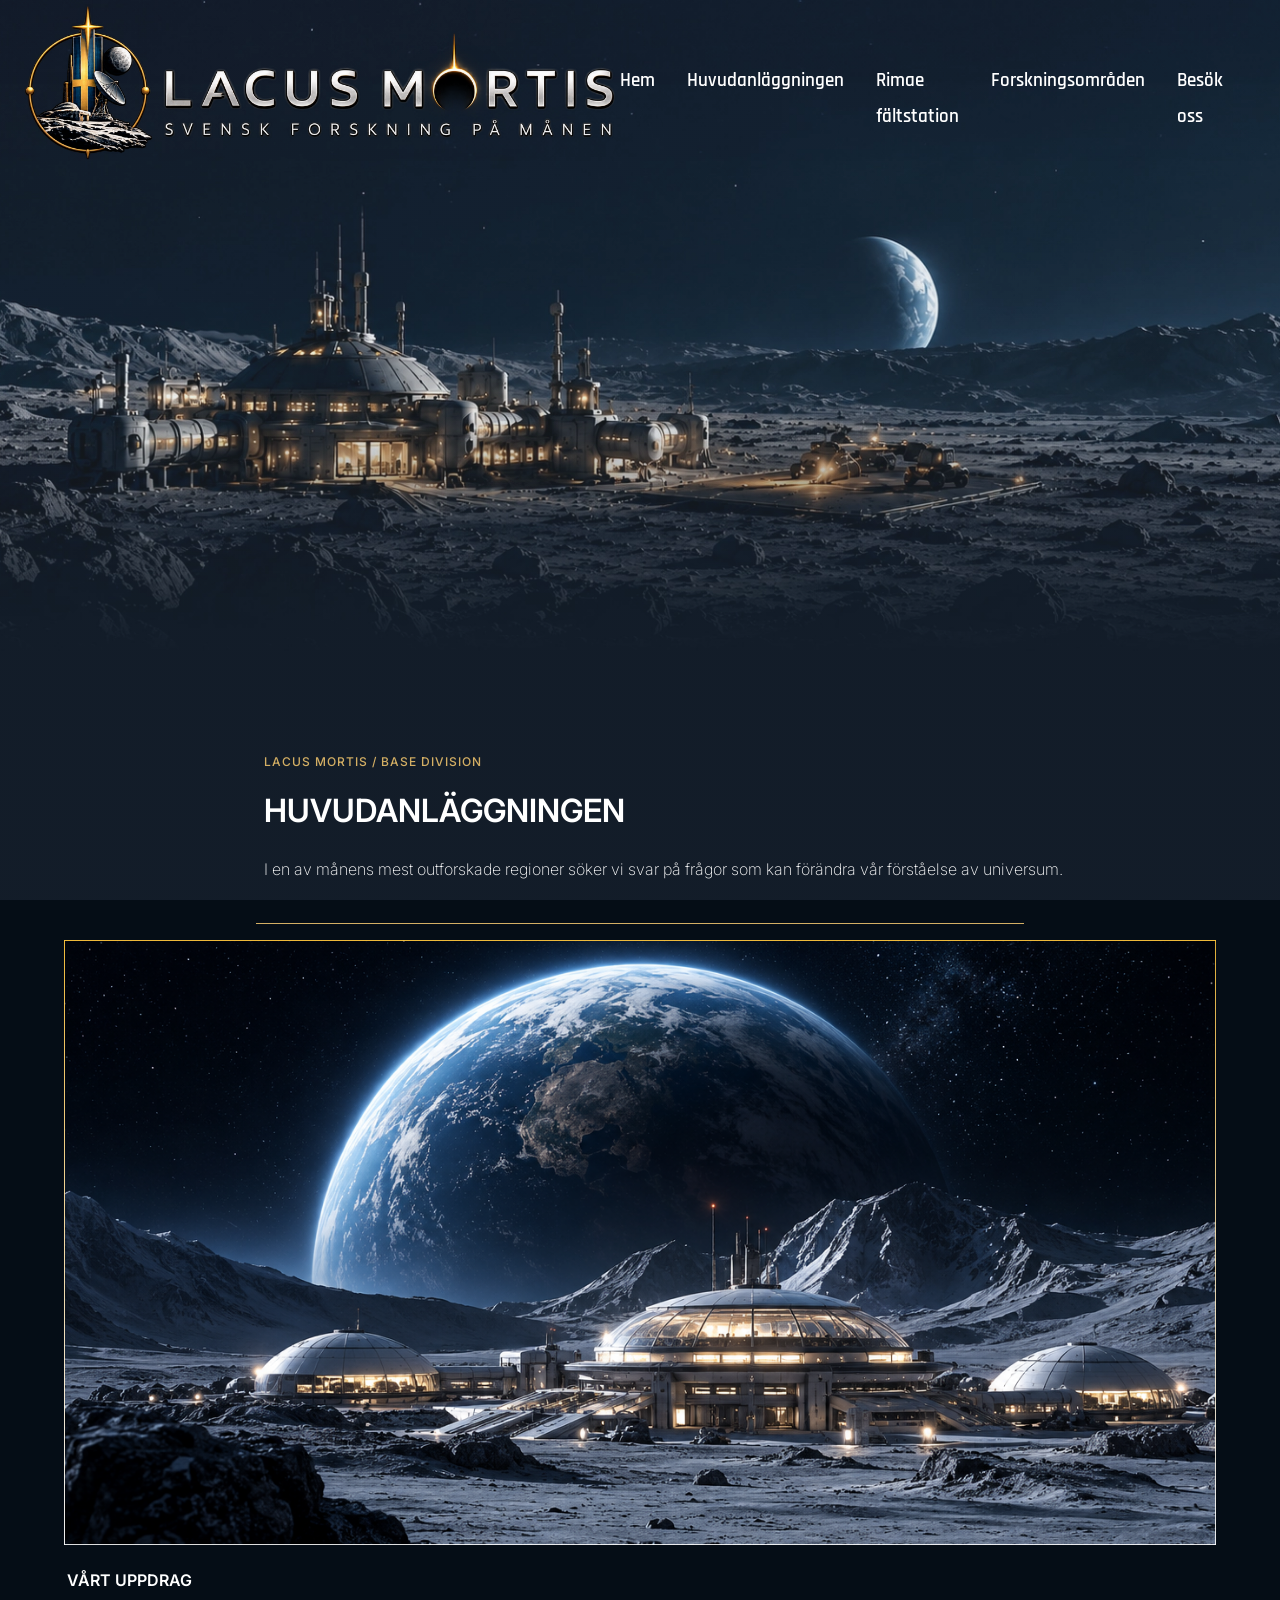
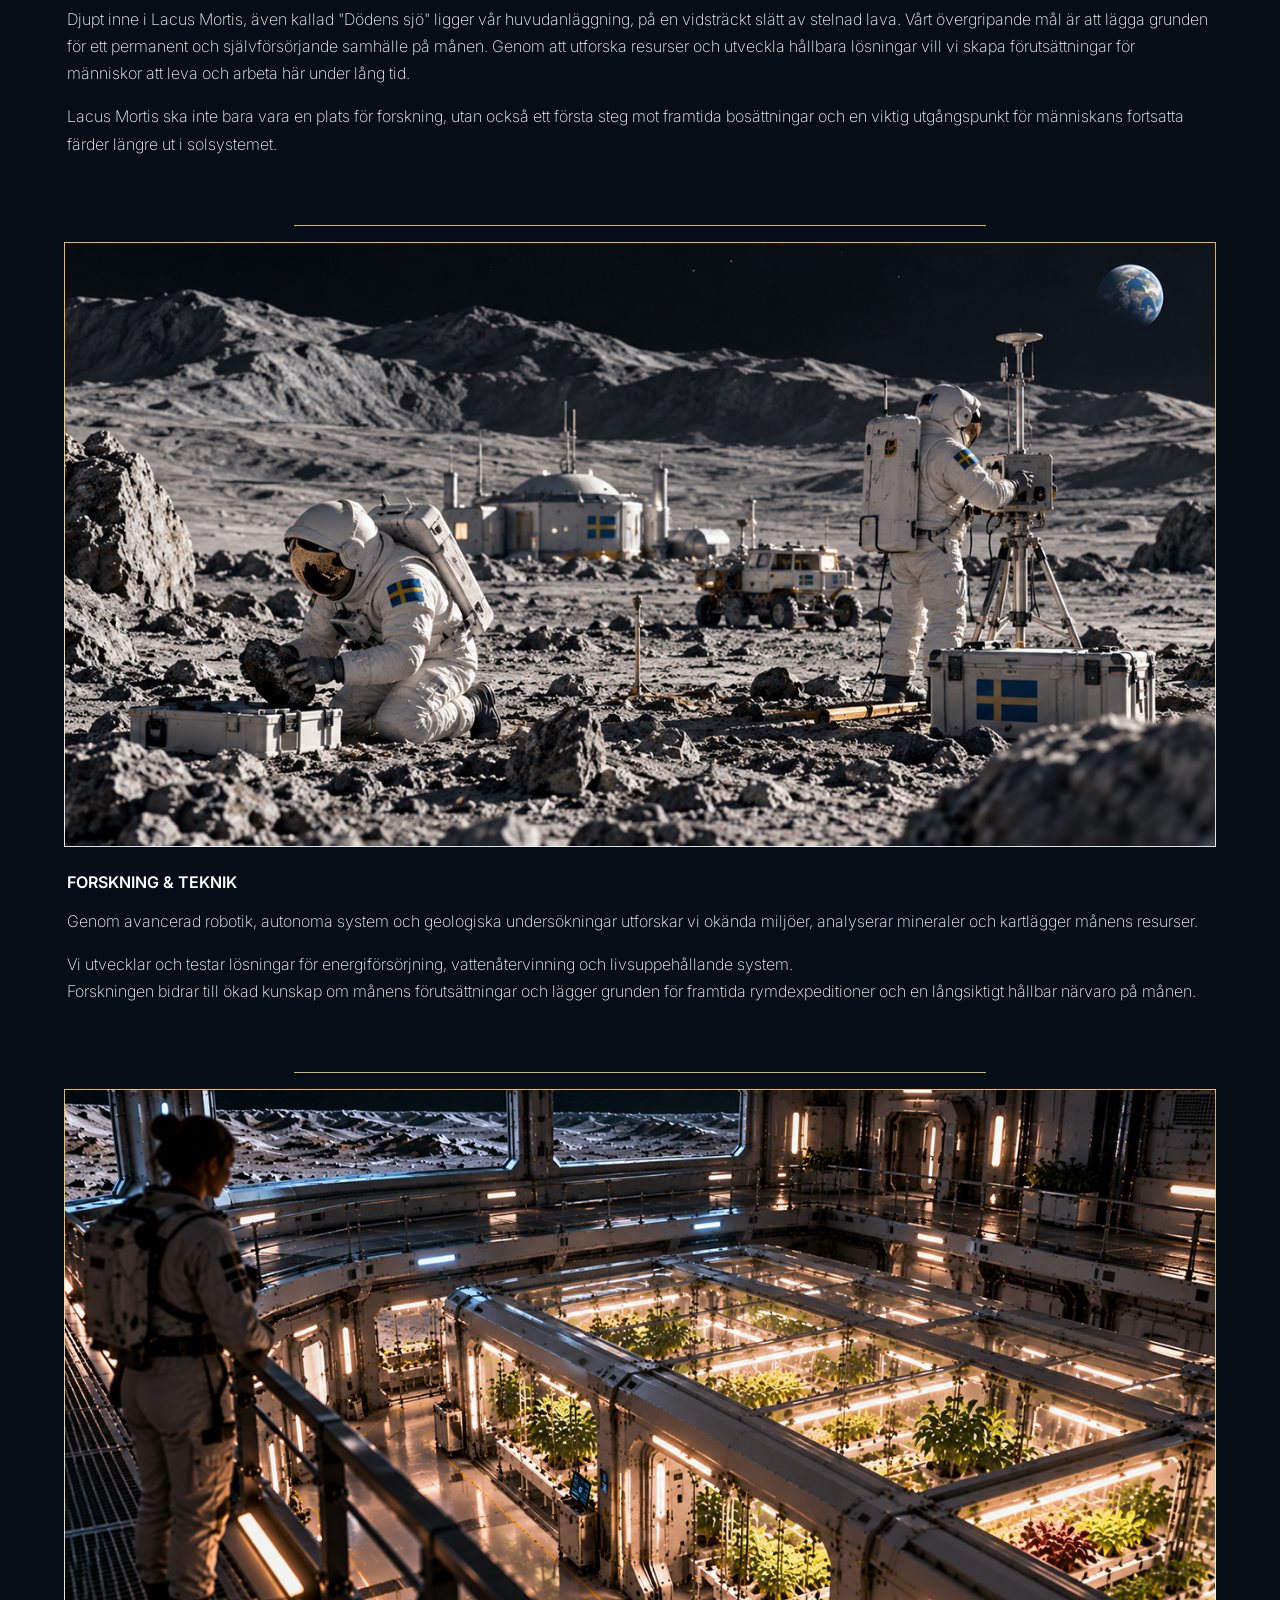
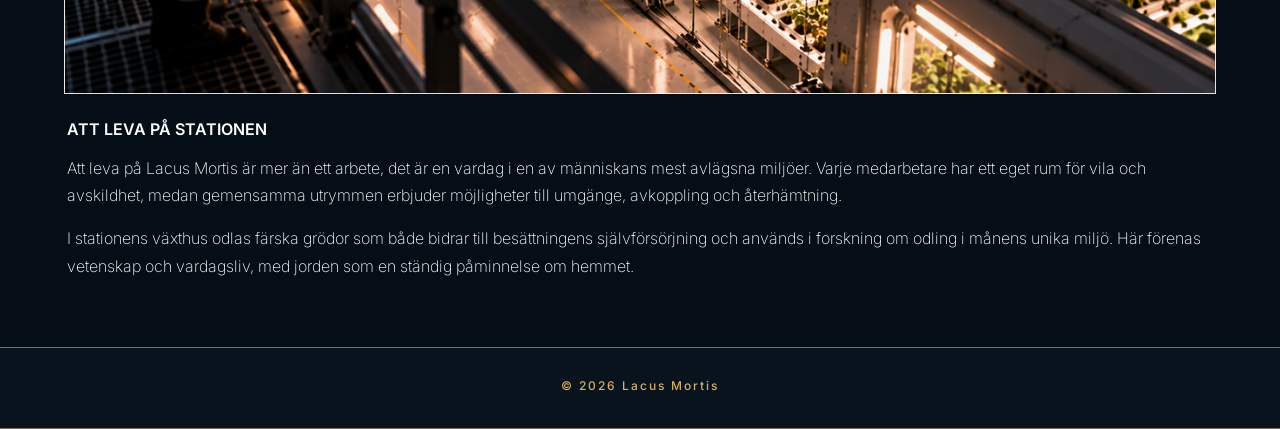
==== base.html @ a6250abe "Lade till sida base med samma grundstruktur, 3 block med info för både mobil och desktop" ====
<!DOCTYPE html>
<html lang="sv">

<head>
    <meta charset="UTF-8">
    <meta name="viewport" content="width=device-width, initial-scale=1.0">
    <link rel="preconnect" href="https://fonts.googleapis.com">
    <link rel="preconnect" href="https://fonts.gstatic.com" crossorigin>
    <link
        href="https://fonts.googleapis.com/css2?family=Inspiration&family=Inter:wght@200;300;400;600;700&family=Rajdhani:wght@300;400;500;600&display=swap"
        rel="stylesheet">
    <link rel="stylesheet" href="css/style.css">
    <link rel="stylesheet" href="css/stylebase.css">
    <script src="js/main.js" defer></script>
    <title>Lacus Mortis - Svensk forskning på månen</title>
</head>

<body class="base">
    <!-- Sidhuvud och navigering -->
    <header>

        <img src="images/logotext_lacusmortis.webp" alt="Lacus Mortis logotyp" class="headerlogo">
        <!-- Bild för Mobil -->
        <img src="images/logoicontext_lacusmortis.webp" alt="Lacus Mortis logotyp" class="headericonlogo">
        <!-- Bild för Desktop -->

        <button class="menu-toggle">☰</button>
        <nav class="menu">
            <ul>
                <li><a href="index.html">Hem</a></li>
                <li><a href="base.html">Huvudanläggningen</a></li>
                <li><a href="rimae.html">Rimae fältstation</a></li>
                <li><a href="science.html">Forskningsområden</a></li>
                <li><a href="visit.html">Besök oss</a></li>
                <li><a href="secure.html"><img src="images/icon_login.png" alt="Logga in"
                            class="login-icon">Säkerhetsklass</a>
                </li>
            </ul>
        </nav>
    </header>
    <!-- Information om huvudanläggningen i 3 block -->
    <section class="basemaintext">

        <div class="basemaininfo">
            <span class="researchlabel">LACUS MORTIS / BASE DIVISION</span>

            <h2>HUVUDANLÄGGNINGEN</h2>

            <p>I en av månens mest outforskade regioner söker vi svar på frågor som kan förändra vår förståelse
                av universum.</p>
        </div>
    </section>

    <div class="baseline"></div>    <!-- Avdelare -->

    <section class="baseinfo">
        <div class="baseimgtext">
            <img src="images/base_first.png" alt="Information om huvudanläggningen" class="basefirstimg">
            <div class="baseblock">
                <h3>VÅRT UPPDRAG</h3>
                <p>Djupt inne i Lacus Mortis, även kallad "Dödens sjö" ligger vår huvudanläggning, på en vidsträckt slätt
                av stelnad lava. Vårt övergripande mål är att lägga grunden för ett permanent och självförsörjande samhälle på
                månen. Genom att utforska resurser och utveckla hållbara lösningar vill vi skapa förutsättningar för människor
                att leva och arbeta här under lång tid.</p> 
                
                <p>Lacus Mortis ska inte bara vara en plats för forskning, utan också ett första steg mot framtida bosättningar och
                en viktig utgångspunkt för människans fortsatta färder längre ut i solsystemet.</p>
            </div>
        </div>

        <div class="baseline"></div>    <!-- Avdelare -->

        <div class="baseimgtext">
            <img src="images/base_second.png" alt="Information om huvudanläggningen" class="basefirstimg">
            <div class="baseblock">
                <h3>FORSKNING & TEKNIK</h3>
                <p>Genom avancerad robotik, autonoma system och geologiska undersökningar utforskar vi okända miljöer, analyserar
                mineraler och kartlägger månens resurser.</p>
                
                <p>Vi utvecklar och testar lösningar för energiförsörjning, vattenåtervinning och
                livsuppehållande system.<br>
                Forskningen bidrar till ökad kunskap om månens förutsättningar och lägger grunden för framtida
                rymdexpeditioner och en långsiktigt hållbar närvaro på månen.</p>

            </div>
        </div>

        <div class="baseline"></div>     <!-- Avdelare -->

        <div class="baseimgtext">
            <img src="images/base_third.png" alt="Information om huvudanläggningen" class="basefirstimg">
            <div class="baseblock">
                <h3>ATT LEVA PÅ STATIONEN</h3>
                <p>Att leva på Lacus Mortis är mer än ett arbete, det är en vardag i en av människans mest avlägsna miljöer. 
                    Varje medarbetare har ett eget rum för vila och avskildhet, medan gemensamma utrymmen erbjuder möjligheter till umgänge, 
                    avkoppling och återhämtning.</p> 
                    
                    <p>I stationens växthus odlas färska grödor som både bidrar till besättningens självförsörjning
                    och används i forskning om odling i månens unika miljö. Här förenas vetenskap och vardagsliv, med jorden som en ständig
                    påminnelse om hemmet.</p>

            </div>
        </div>
    </section>

    <footer class="footer">
        <p>© 2026 Lacus Mortis</p>
    </footer>
</body>

</html>
---- css/style.css ----
/* Grundläggande styling */
body {
    min-height: 100vh;
    background-color: #050D16;
    margin: 0;
    padding: 0;
    font-family: 'inter', sans-serif;
    color: white;
    font-size: 1rem;
    line-height: 1.7;
    font-weight: 400;
}

/* Fixerad bakgrund för mobil och desktop.
   ::before skapar ett separat bakgrundslager.
   position: fixed håller bakgrunden stilla vid scrollning.
   100lvh förhindrar att bakgrunden zoomar när
   mobilens adressfält visas eller döljs.
*/
body::before {
    content: "";
    /* Skapar ett tomt pseudo-element utan textinnehåll */
    position: fixed;
    top: 0;
    left: 0;
    width: 100%;
    height: 100lvh;
    background-image:
    linear-gradient(
    rgba(120, 145, 165, 0.15),
    rgba(120, 145, 165, 0.15)
    ),
    url('../images/background_mobile.webp');
    background-size: cover;
    background-position: center;
    background-repeat: no-repeat;
    z-index: -1;
}

header {
    display: flex;
    /* Flex-container för att placera ikoner */
    justify-content: flex-end;
    /* Lägger ikonen till höger */
    position: relative;
    /* Referenspunkt för hamburgermenyn */
    align-items: center;
    /* Styr placering vertikalt i flexbox */
}

.headerlogo {
    max-width: 250px;
    height: auto;
    margin-right: auto;
    margin-top: 3px;
    padding-left: 20px;
}

.headericonlogo {
    display: none;
    /* Gör bilden osynlig */
}

.login-icon {
    width: 50px;
    height: auto;
    vertical-align: middle;
    /* Justerar ikonen vertikalt med texten */
    margin-right: 20px;
}

/* Navigation */
.menu {
    z-index: 100;
    /* Förebygger att något annat hamnar ovanför menyn */
    display: none;
    /* Håller menyn dold tills den aktiveras */
    width: max-content;
    position: absolute;
    top: 100%;
    right: 1rem;
    background-color: #050D16B3;
    padding: 12px;
    line-height: 1.9;
}

/*Visar meny när klassen open läggs till*/
.menu.open {
    display: block;
}

/* Hamburgerikon */
.menu-toggle {
    margin-right: 0.7rem;
    margin-top: 0.45rem;
    cursor: pointer;
    background-color: transparent;
    border: none;
    color: #B8DFFF;
    font-size: 2rem;
}

/* Lista och länkar för navigering */
.menu ul {
    list-style: none;
    padding: 0;
    margin: 0;
}

.menu a {
    text-decoration: none;
    color: white;
    font-family: 'Rajdhani', sans-serif;
    font-size: 1.2rem;
    font-weight: 600;
}

h1 {
    margin: 0;
}

/* Huvudinnehåll STARTSIDA*/
.maincoordinates {
    display: none;
    /* Gör bilden osynlig */
}

.mainherologo {
    display: none;
    /* Gör bilden osynlig */
}

.mainlogo {
    display: block;
    width: 250px;
    max-width: 90%;
    height: auto;
    margin: 2rem auto 0;
}

.maintext {
    display: block;
    width: 100%;
    max-width: none;
    height: auto;
    margin-top: 0.5rem;
    margin-left: auto;
    margin-right: auto;
}

.mainlinks {
    display: flex;
    flex-direction: column;
    align-items: center;
    margin-top: 2rem;
}

.basestatus {
    display: none;
    /* Gör bilden osynlig */
}

.mainherolinks {
    display: none;
    /* Gör bilderna osynlig */
}

.herotext {
    display: none;
    /* Gör texten osynlig */
}

/* För responsivitet, så att deras position bevaras och hovereffekt */
.mainlinks img {
    width: 99%;
    height: auto;
}

.mainlinks a {
    display: block;
}

.mainlinks a img {
    display: block;
    transition: filter 0.3s ease, transform 0.15s ease;
}

.mainlinks a:hover img {
    filter: drop-shadow(0 0 5px rgba(212, 175, 100, 0.8));
}

.mainlinks a:active img {
    transform: scale(0.98);
}

/* Ger hovereffekt med tangentbordsnavigering */
.mainlinks a:focus-visible {
    outline: none;
}

.mainlinks a:focus-visible img {
    filter: drop-shadow(0 0 12px rgba(212, 175, 100, 0.9));
}

/* Info area under mainlinks */
.bottomsection {
    background-image:
    linear-gradient(
    rgba(0, 0, 0, 0.45),
    rgba(0, 0, 0, 0.45)
    ),
    url("../images/main_infoarea.webp");
    background-size: cover;
    background-position: right center;
    background-repeat: no-repeat;
    min-height: 150px;
    width: 100%;
    margin-top: 2rem;
    border-top: 1px solid rgba(212, 175, 100, 0.6);
    border-bottom: 1px solid rgba(212, 175, 100, 0.6);
}

.researchlabel {
    color: #d4af64;
    font-size: 0.75rem;
    letter-spacing: 1px;
    font-weight: 500;
}

.bottomtext {
    padding: 1.5rem;
    color: white;
    text-align: left;
}

.bottomtext h2 {
    font-size: 1.3rem;
    font-weight: 600;
    line-height: 1.3;
    margin: 1rem 0 1.5rem;
}

.bottomtext p {
    font-size: 0.9rem;
    font-weight: 400;
    line-height: 1.6;
}

/* Footer */
.footer {
    background-color: #08131D;
    height: 80px;
    text-align: center;
    border-top: 1px solid rgba(212, 175, 100, 0.6);
    border-bottom: 1px solid rgba(212, 175, 100, 0.6);
}

.footer p {
    color: #d4af64;
    font-size: 0.75rem;
    letter-spacing: 2px;
    font-weight: 500;
    padding-top: 1rem;

}

/* Desktop skärmar */
/* Header navigering */
@media (min-width: 768px) {
    .menu-toggle {
        display: none;
    }

    .menu {
        display: block;
        /* Tar hela radens bredd */
        width: auto;
        position: static;
        padding: 0;
        transform: translateY(20px);
        background-color: transparent;
    }

    .menu ul {
        display: flex;
        gap: 2rem;
    }

    .menu li:last-child {
        margin-left: 160px;
    }

    .menu a {
        display: inline block;
        /* Länk får egen yta runt sig, tar inte hela raden */
        border-top: 2px solid transparent;
        padding-top: 8px;
    }

    /* Hover guldtak på alla länkar förutom sista */
    .menu li:not(:last-child) a:hover {
        border-top-color: #d4af64;
    }

    body::before {
        content: "";
        /* Skapar ett tomt pseudo-element utan textinnehåll */
        position: fixed;
        top: 0;
        left: 0;
        width: 100%;
        height: 100lvh;
        background-image:
        linear-gradient(
        rgba(120, 145, 165, 0.15),
        rgba(120, 145, 165, 0.15)
        ),
        url('../images/background_desktop.webp');
        background-size: cover;
        background-position: center;
        background-repeat: no-repeat;
        z-index: -1;
    }

    header {
        display: flex;
        flex-direction: row;
        align-items: center;
        justify-content: space-between;
        margin-right: 50px;
    }

    .headerlogo {
        max-width: none;
        width: 450px;
        display: none;
        /* Gör bilden osynlig */
    }

    .headericonlogo {
        display: block;
        width: 600px;
        height: auto;
        margin-left: 20px;
    }

    .login-icon {
        width: 50px;
        height: auto;
        vertical-align: middle;
        margin-right: 5px;
    }

    .maincoordinates {
        display: block;
        /* Gör bilden synlig */
        width: 200px;
        margin: 7rem 0 -5rem 10rem;
    }

    .mainlogo {
        display: none;
        /* Gör bilden osynlig */
    }

    .maintext {
        display: none;
        /* Gör bilden osynlig */
    }

    .mainherologo {
        display: block;
        /* Gör bilden synlig */
        width: 1100px;
        margin: 0 0 2rem 12rem;
    }

    .basestatus {
        display: block;
        margin: auto;

    }

    .herotext {
        display: block;
        /* Gör texten synlig */
        font-size: 1.3rem;
        text-shadow: 1px 2px 4px rgba(0, 0, 0, 0.8);
        text-align: center;
        width: 100vw;
        margin-left: calc(50% - 50vw);
        box-sizing: border-box;
        background-color: rgba(5, 13, 22, 0.35);
        padding: 2rem 15%;
    }

    .mainlinks {
        display: none;
        /* Gör bilderna osynlig */
    }

    .mainherolinks {
        display: flex;
        justify-content: center;
        /* Styr placering horisontellt i flexbox */
        margin: 8rem 0 8rem 0;
        gap: 1rem;
    }

    .mainherolinks img {
        width: 600px;
        height: auto;
    }

    .bottomtext {
        max-width: 800px;
        margin-left: 10rem;
    }
}
---- css/stylebase.css ----
/* Grundläggande styling */
/* Fixerad bakgrund för mobil och desktop.
   ::before skapar ett separat bakgrundslager.
   position: fixed håller bakgrunden stilla vid scrollning.
   100lvh förhindrar att bakgrunden zoomar när
   mobilens adressfält visas eller döljs.
*/
body.base::before {
    content: "";
    /* Skapar ett tomt pseudo-element utan textinnehåll */
    position: fixed;
    top: 0;
    left: 0;
    width: 100%;
    height: 100lvh;
    background-image:
        linear-gradient(rgba(120, 145, 165, 0.15),
            rgba(120, 145, 165, 0.15)),
        url('../images/backgroundbase_mobile.webp');
    background-size: cover;
    background-position: center;
    background-repeat: no-repeat;
    z-index: -1;
}

/* Huvudinnehåll HUVUDANLÄGGNING*/
.basemaintext {
    background-size: cover;
    background-position: right center;
    background-repeat: no-repeat;
    min-height: 150px;
    width: 100%;
    margin-top: 12rem;
}

.basemaininfo {
    padding: 1.5rem;
    color: white;
    text-align: left;
}

.basemaininfo h2 {
    font-size: 1.3rem;
    font-weight: 600;
    line-height: 1.3;
    margin: 1rem 0 1.5rem;
}

.basemaininfo p {
    font-weight: 200;
}

.baseinfo {
    display: flex;
    flex-direction: column;
    width: 90%;
    margin: 0 auto;
}

.baseimgtext img {
    width: 100%;
    height: auto;
}

.baseblock {
    padding: 0.2rem;
    color: white;
    text-align: left;
    font-weight: 200;
    margin-bottom: 3rem;
}

.baseblock h3 {
    font-size: 1rem;
    font-weight: 600;
    line-height: 1.1;
    margin: 1rem 0 0rem;
}

.baseline {
    height: 1px;
    width: 60%;
    background-color: #d4af64;
    margin: 0 auto;
    margin-bottom: 1rem;
}

/* Footer */
.footer {
    background-color: #08131D;
    height: 80px;
    text-align: center;
    border-top: 1px solid rgba(212, 175, 100, 0.6);
    border-bottom: 1px solid rgba(212, 175, 100, 0.6);
}

.footer p {
    color: #d4af64;
    font-size: 0.75rem;
    letter-spacing: 2px;
    font-weight: 500;
    padding-top: 1rem;

}

/* Desktop skärmar */
@media (min-width: 768px) {

    body.base::before {
        content: "";
        /* Skapar ett tomt pseudo-element utan textinnehåll */
        position: fixed;
        top: 0;
        left: 0;
        width: 100%;
        height: 100lvh;
        background-image:
            linear-gradient(rgba(120, 145, 165, 0.15),
                rgba(120, 145, 165, 0.15)),
            url('../images/backgroundbase_desktop.webp');
        background-size: cover;
        background-position: center;
        background-repeat: no-repeat;
        z-index: -1;
    }

    .basemaininfo {
        padding: 1.5rem;
        color: white;
        text-align: left;
        margin-top: 35rem;
        margin-left: 15rem;
    }

    .basemaininfo h2 {
        font-size: 2rem;
        font-weight: 600;
        line-height: 1.3;
        margin: 1rem 0 1.5rem;
    }
}
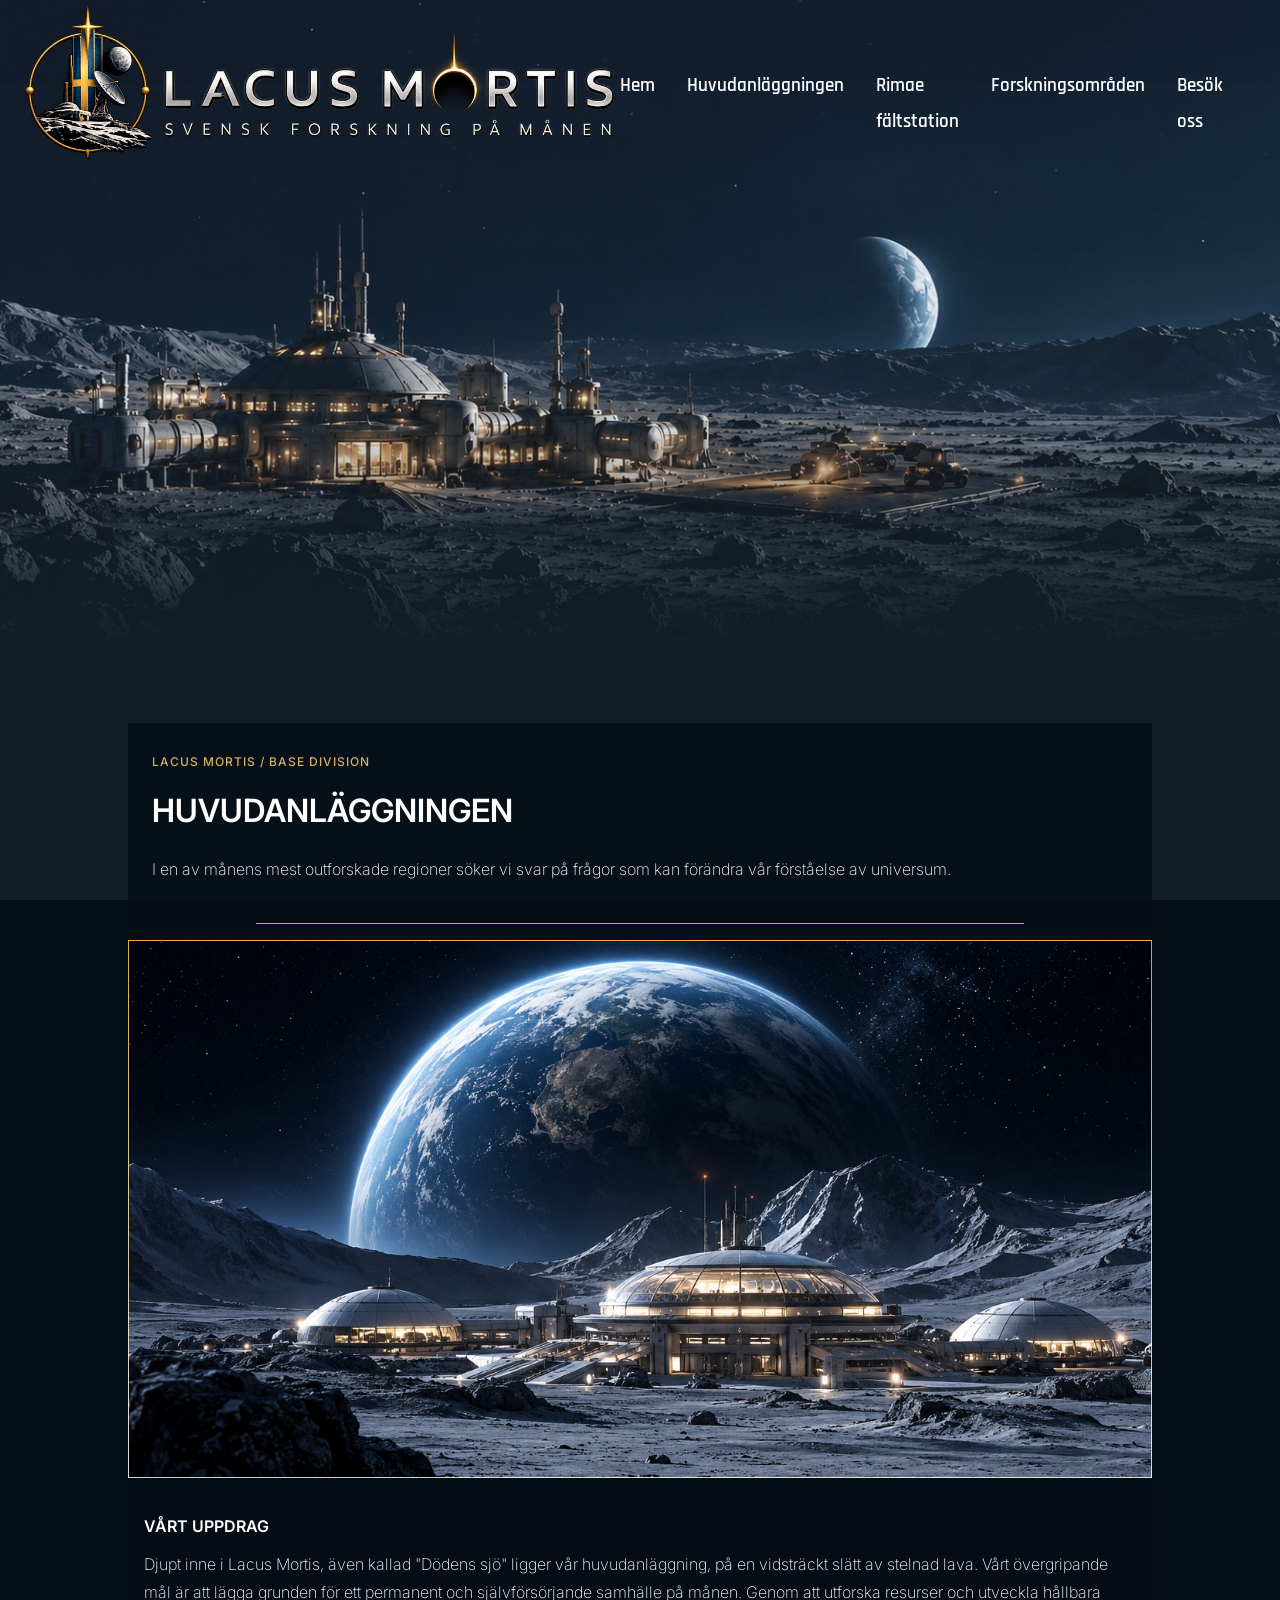
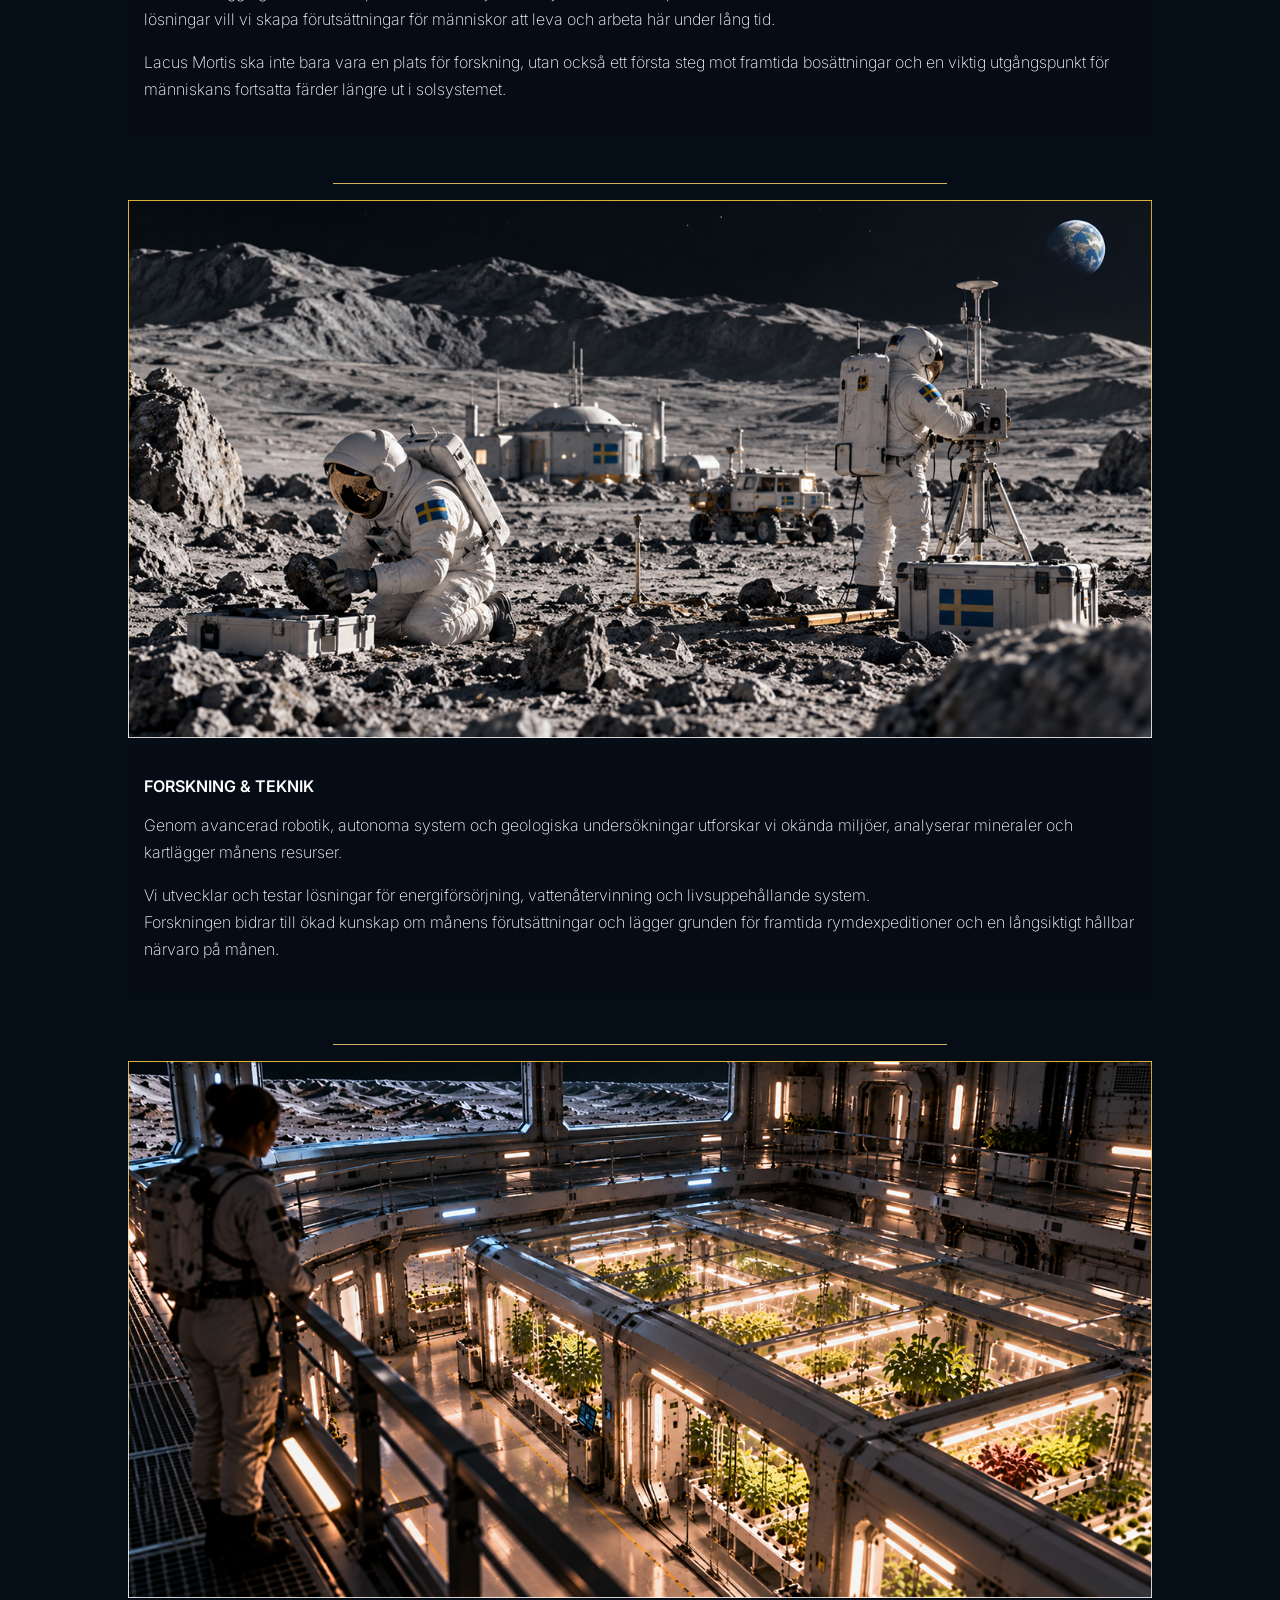
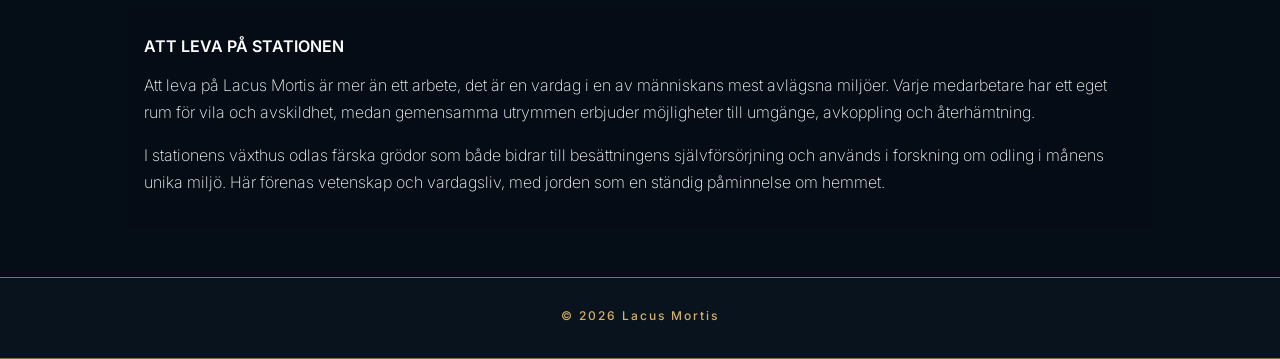
==== commit 824e57a8: "Validerat HTML, CSS och JavaScript samt förbättrat kodstrukturen" ====
--- a/base.html
+++ b/base.html
@@ -44,7 +44,7 @@
         <div class="basemaininfo">
             <span class="researchlabel">LACUS MORTIS / BASE DIVISION</span>
 
-            <h2>HUVUDANLÄGGNINGEN</h2>
+            <h1>HUVUDANLÄGGNINGEN</h1>
 
             <p>I en av månens mest outforskade regioner söker vi svar på frågor som kan förändra vår förståelse
                 av universum.</p>
@@ -57,7 +57,7 @@
         <div class="baseimgtext">
             <img src="images/base_first.png" alt="Information om huvudanläggningen" class="basefirstimg">
             <div class="baseblock">
-                <h3>VÅRT UPPDRAG</h3>
+                <h2>VÅRT UPPDRAG</h2>
                 <p>Djupt inne i Lacus Mortis, även kallad "Dödens sjö" ligger vår huvudanläggning, på en vidsträckt slätt
                 av stelnad lava. Vårt övergripande mål är att lägga grunden för ett permanent och självförsörjande samhälle på
                 månen. Genom att utforska resurser och utveckla hållbara lösningar vill vi skapa förutsättningar för människor
@@ -73,7 +73,7 @@
         <div class="baseimgtext">
             <img src="images/base_second.png" alt="Information om huvudanläggningen" class="basefirstimg">
             <div class="baseblock">
-                <h3>FORSKNING & TEKNIK</h3>
+                <h2>FORSKNING & TEKNIK</h2>
                 <p>Genom avancerad robotik, autonoma system och geologiska undersökningar utforskar vi okända miljöer, analyserar
                 mineraler och kartlägger månens resurser.</p>
                 
@@ -90,7 +90,7 @@
         <div class="baseimgtext">
             <img src="images/base_third.png" alt="Information om huvudanläggningen" class="basefirstimg">
             <div class="baseblock">
-                <h3>ATT LEVA PÅ STATIONEN</h3>
+                <h2>ATT LEVA PÅ STATIONEN</h2>
                 <p>Att leva på Lacus Mortis är mer än ett arbete, det är en vardag i en av människans mest avlägsna miljöer. 
                     Varje medarbetare har ett eget rum för vila och avskildhet, medan gemensamma utrymmen erbjuder möjligheter till umgänge, 
                     avkoppling och återhämtning.</p> 
--- a/css/style.css
+++ b/css/style.css
@@ -233,7 +233,7 @@
     text-align: left;
 }
 
-.bottomtext h2 {
+.bottomtext h1 {
     font-size: 1.3rem;
     font-weight: 600;
     line-height: 1.3;
@@ -291,7 +291,7 @@
     }
 
     .menu a {
-        display: inline block;
+        display: inline-block;
         /* Länk får egen yta runt sig, tar inte hela raden */
         border-top: 2px solid transparent;
         padding-top: 8px;
@@ -373,6 +373,8 @@
         /* Gör bilden synlig */
         width: 1100px;
         margin: 0 0 2rem 12rem;
+        max-width: 90%;
+        height: auto;
     }
 
     .basestatus {
--- a/css/stylebase.css
+++ b/css/stylebase.css
@@ -39,7 +39,7 @@
     text-align: left;
 }
 
-.basemaininfo h2 {
+.basemaininfo h1 {
     font-size: 1.3rem;
     font-weight: 600;
     line-height: 1.3;
@@ -70,7 +70,7 @@
     margin-bottom: 3rem;
 }
 
-.baseblock h3 {
+.baseblock h2 {
     font-size: 1rem;
     font-weight: 600;
     line-height: 1.1;
@@ -83,24 +83,6 @@
     background-color: #d4af64;
     margin: 0 auto;
     margin-bottom: 1rem;
-}
-
-/* Footer */
-.footer {
-    background-color: #08131D;
-    height: 80px;
-    text-align: center;
-    border-top: 1px solid rgba(212, 175, 100, 0.6);
-    border-bottom: 1px solid rgba(212, 175, 100, 0.6);
-}
-
-.footer p {
-    color: #d4af64;
-    font-size: 0.75rem;
-    letter-spacing: 2px;
-    font-weight: 500;
-    padding-top: 1rem;
-
 }
 
 /* Desktop skärmar */
@@ -125,17 +107,35 @@
     }
 
     .basemaininfo {
+        background-color: rgba(5, 13, 22, 0.8);
+        max-width: 80%;
         padding: 1.5rem;
         color: white;
         text-align: left;
-        margin-top: 35rem;
-        margin-left: 15rem;
+        margin: 35rem auto 0;
+        box-sizing: border-box;                /* Padding och border räknas in i den bredd och höjd du sätter, så elementet blir exakt så stort som du anger */
     }
 
-    .basemaininfo h2 {
+    .basemaininfo h1 {
         font-size: 2rem;
         font-weight: 600;
         line-height: 1.3;
         margin: 1rem 0 1.5rem;
     }
+
+    .baseinfo {
+        display: flex;
+        flex-direction: column;
+        width: 80%;
+        margin: 0 auto;
+    }
+
+    .baseblock {
+        background-color: rgba(5, 13, 22, 0.8);
+        padding: 1rem;
+        color: white;
+        text-align: left;
+        font-weight: 200;
+        margin-bottom: 3rem;
+    }
 }
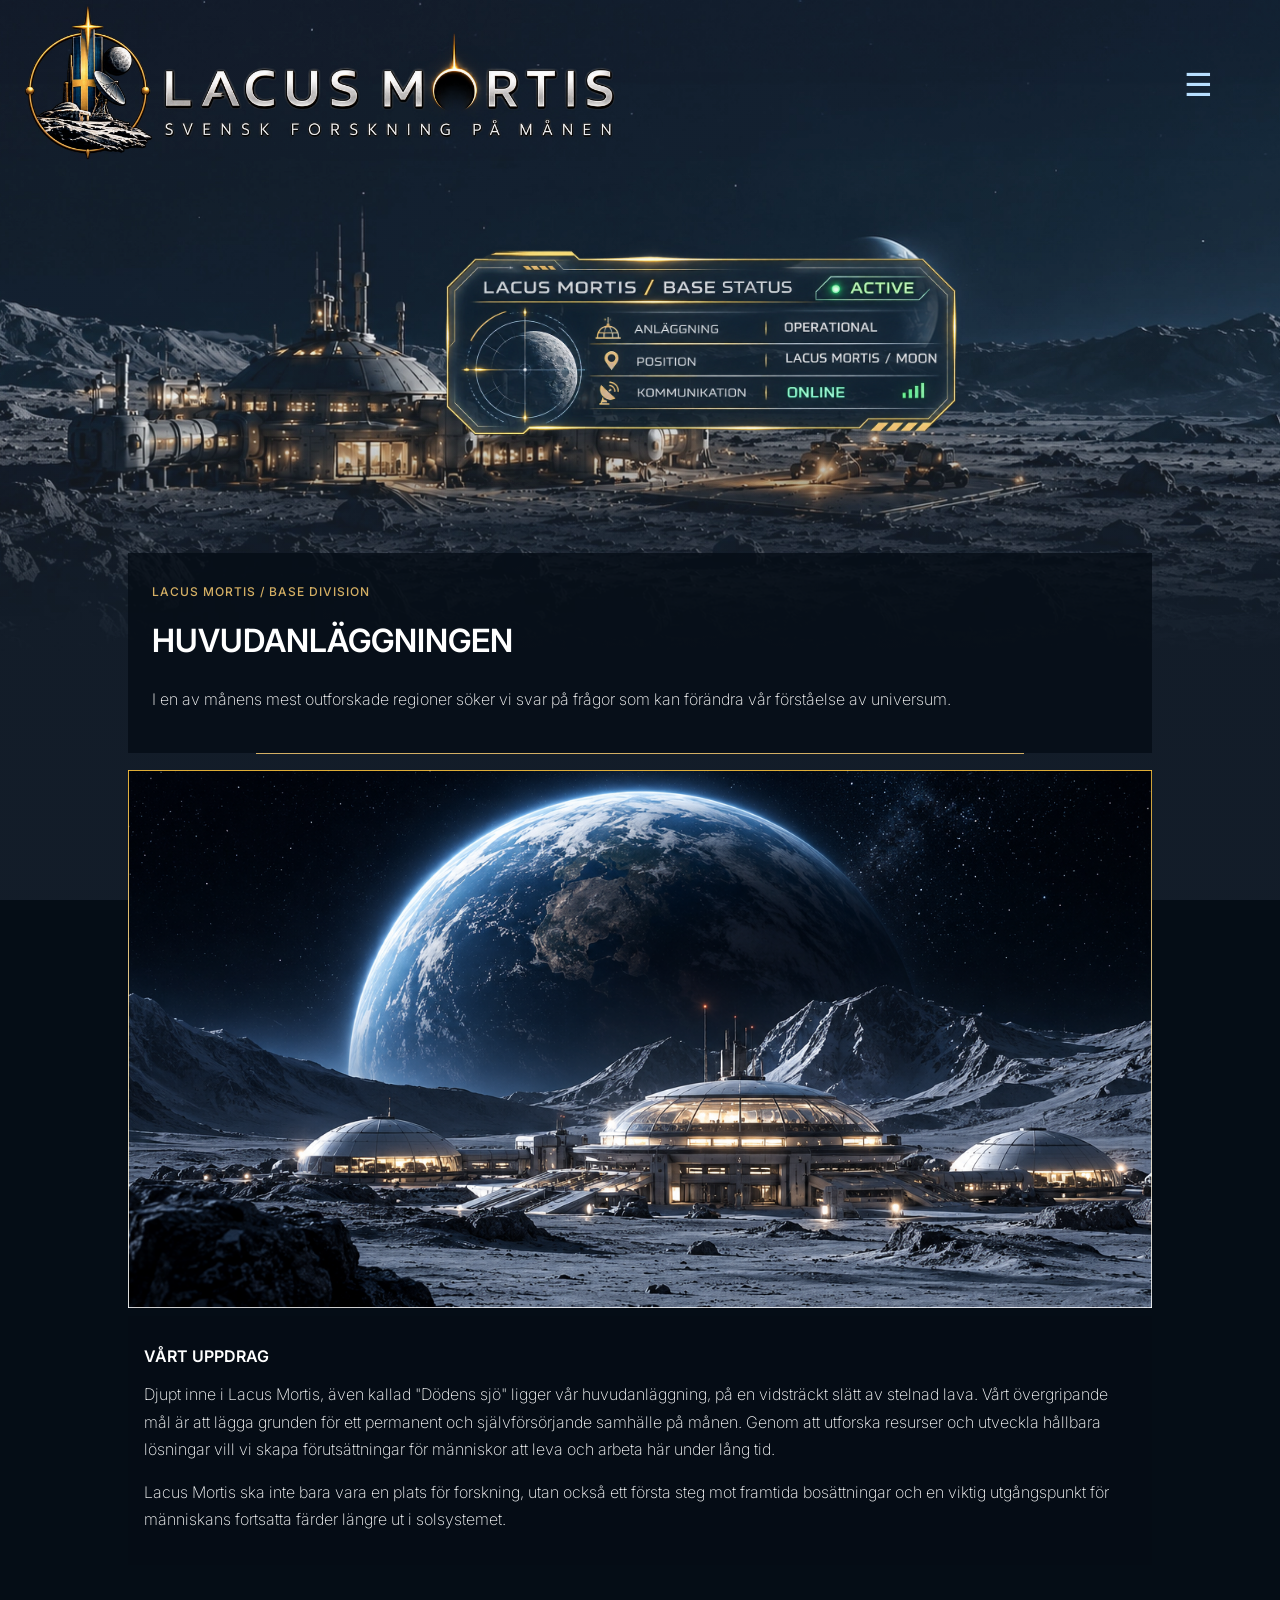
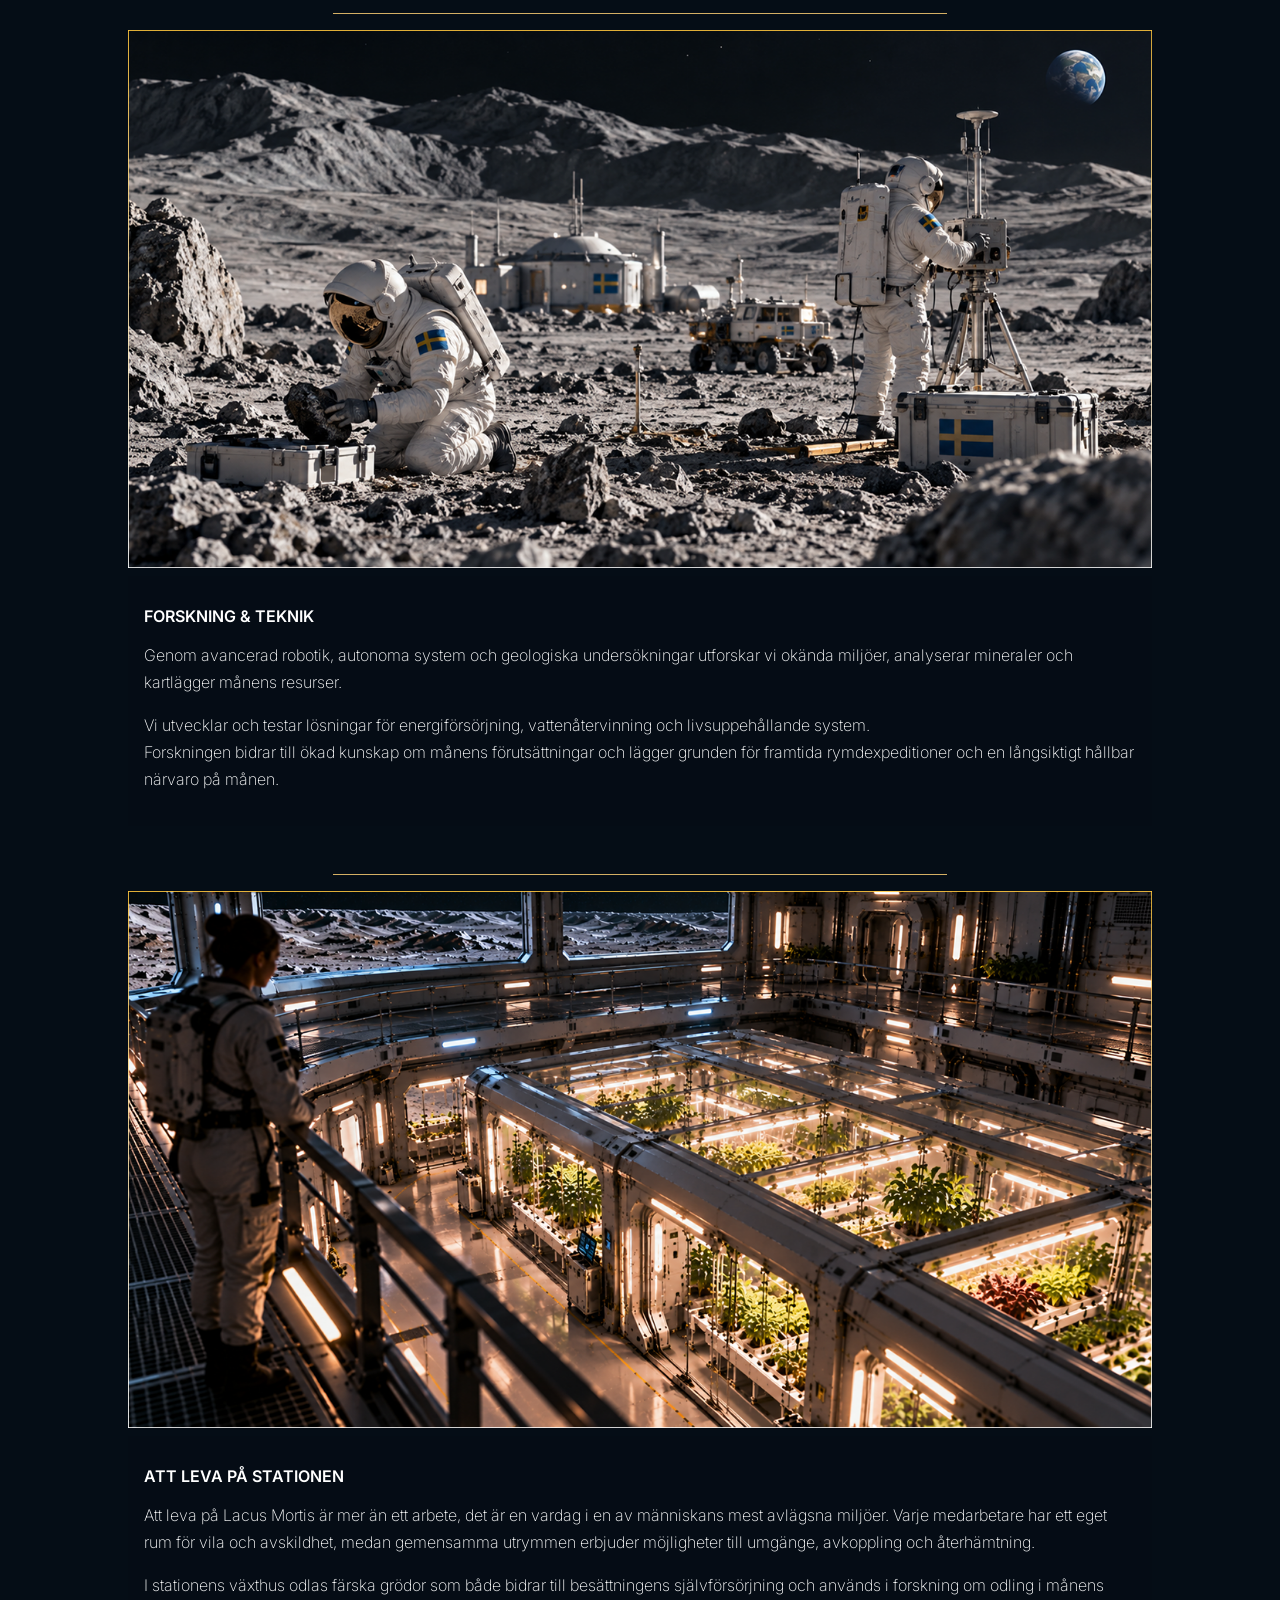
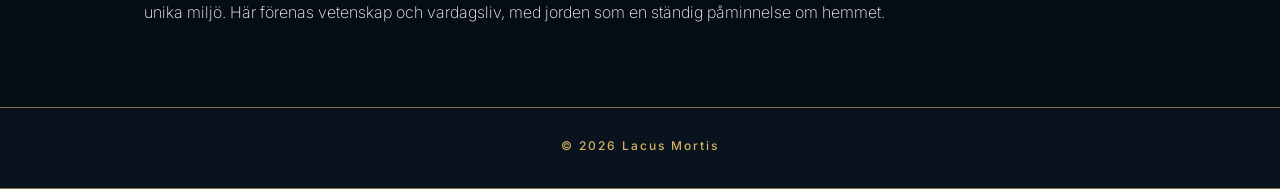
==== commit bd5b859c: "Arbetat på responsiviteten i layouten" ====
--- a/base.html
+++ b/base.html
@@ -29,8 +29,8 @@
             <ul>
                 <li><a href="index.html">Hem</a></li>
                 <li><a href="base.html">Huvudanläggningen</a></li>
-                <li><a href="rimae.html">Rimae fältstation</a></li>
-                <li><a href="science.html">Forskningsområden</a></li>
+                <li><a href="systemcompromised.html">Rimae fältstation</a></li>
+                <li><a href="systemcompromised.html">Forskningsområden</a></li>
                 <li><a href="visit.html">Besök oss</a></li>
                 <li><a href="secure.html"><img src="images/icon_login.png" alt="Logga in"
                             class="login-icon">Säkerhetsklass</a>
@@ -39,6 +39,10 @@
         </nav>
     </header>
     <!-- Information om huvudanläggningen i 3 block -->
+    <div class="stationhud">
+        <img src="images/base_basestatusHUD.png" alt="HUD för station, information om status" class="hudimg">
+    </div>
+
     <section class="basemaintext">
 
         <div class="basemaininfo">
--- a/css/style.css
+++ b/css/style.css
@@ -26,11 +26,9 @@
     width: 100%;
     height: 100lvh;
     background-image:
-    linear-gradient(
-    rgba(120, 145, 165, 0.15),
-    rgba(120, 145, 165, 0.15)
-    ),
-    url('../images/background_mobile.webp');
+        linear-gradient(rgba(120, 145, 165, 0.15),
+            rgba(120, 145, 165, 0.15)),
+        url('../images/background_mobile.webp');
     background-size: cover;
     background-position: center;
     background-repeat: no-repeat;
@@ -205,11 +203,9 @@
 /* Info area under mainlinks */
 .bottomsection {
     background-image:
-    linear-gradient(
-    rgba(0, 0, 0, 0.45),
-    rgba(0, 0, 0, 0.45)
-    ),
-    url("../images/main_infoarea.webp");
+        linear-gradient(rgba(0, 0, 0, 0.45),
+            rgba(0, 0, 0, 0.45)),
+        url("../images/main_infoarea.webp");
     background-size: cover;
     background-position: right center;
     background-repeat: no-repeat;
@@ -233,7 +229,7 @@
     text-align: left;
 }
 
-.bottomtext h1 {
+.bottomtext h2 {
     font-size: 1.3rem;
     font-weight: 600;
     line-height: 1.3;
@@ -287,7 +283,7 @@
     }
 
     .menu li:last-child {
-        margin-left: 160px;
+        margin-left: 0;
     }
 
     .menu a {
@@ -311,11 +307,9 @@
         width: 100%;
         height: 100lvh;
         background-image:
-        linear-gradient(
-        rgba(120, 145, 165, 0.15),
-        rgba(120, 145, 165, 0.15)
-        ),
-        url('../images/background_desktop.webp');
+            linear-gradient(rgba(120, 145, 165, 0.15),
+                rgba(120, 145, 165, 0.15)),
+            url('../images/background_desktop.webp');
         background-size: cover;
         background-position: center;
         background-repeat: no-repeat;
@@ -371,9 +365,9 @@
     .mainherologo {
         display: block;
         /* Gör bilden synlig */
-        width: 1100px;
+        width: 60%;
         margin: 0 0 2rem 12rem;
-        max-width: 90%;
+        max-width: 1100px;
         height: auto;
     }
 
@@ -409,8 +403,16 @@
         gap: 1rem;
     }
 
+    .mainherolinks a {
+        flex: 1;           /* Elementet får växa och krympa för att dela på befintligt utrymme i flexbox */
+        min-width: 0;
+        max-width: 600px;
+    }
+
     .mainherolinks img {
-        width: 600px;
+        /* För responsivitet så ska dessa bilder bli mindre beroende skärmstorlek */
+        width: 100%;
+        max-width: 600px;
         height: auto;
     }
 
@@ -419,3 +421,36 @@
         margin-left: 10rem;
     }
 }
+
+/* Responsiv navigering för mindre skärmbredder.
+   Mellan 768px och 1399px ersätts den horisontella
+   navigeringen med en hamburgarmeny för att förhindra
+   att menyalternativen radbryts eller överlappar.
+   Övrig desktop-layout behålls. */
+@media (min-width: 768px) and (max-width: 1399px) {
+    .menu-toggle {
+        display: block;
+    }
+
+    .menu {
+        display: none;
+    }
+
+    .menu.open {
+        display: block;
+    }
+
+    .menu {
+        position: absolute;
+        top: 100%;
+        right: 1rem;
+        width: max-content;
+        background-color: #050D16B3;
+        padding: 12px;
+        transform: none;
+    }
+
+    .menu ul {
+        display: block;
+    }
+}
--- a/css/stylebase.css
+++ b/css/stylebase.css
@@ -24,6 +24,10 @@
 }
 
 /* Huvudinnehåll HUVUDANLÄGGNING*/
+.stationhud {
+    display: none;
+}
+
 .basemaintext {
     background-size: cover;
     background-position: right center;
@@ -36,7 +40,7 @@
 .basemaininfo {
     padding: 1.5rem;
     color: white;
-    text-align: left;
+    text-align: left
 }
 
 .basemaininfo h1 {
@@ -106,14 +110,39 @@
         z-index: -1;
     }
 
+    @media (min-width: 768px) {
+    .stationhud {
+        display: block;
+    }
+}
+
+    .stationhud {
+        display: block;
+        height: auto;
+        margin-left: auto;
+        margin-right: 15rem;
+        width: 53%;
+        max-width: 900px;  /* För responsivitet */
+    }
+
+    .stationhud img {
+        width: 100%;
+        height: auto;
+    }
+
+    .basemaintext {
+    margin-top: 0;
+}
+
     .basemaininfo {
         background-color: rgba(5, 13, 22, 0.8);
         max-width: 80%;
         padding: 1.5rem;
         color: white;
         text-align: left;
-        margin: 35rem auto 0;
-        box-sizing: border-box;                /* Padding och border räknas in i den bredd och höjd du sätter, så elementet blir exakt så stort som du anger */
+        margin: 0 auto;
+        box-sizing: border-box;
+        /* Padding och border räknas in i den bredd och höjd du sätter, så elementet blir exakt så stort som du anger */
     }
 
     .basemaininfo h1 {
